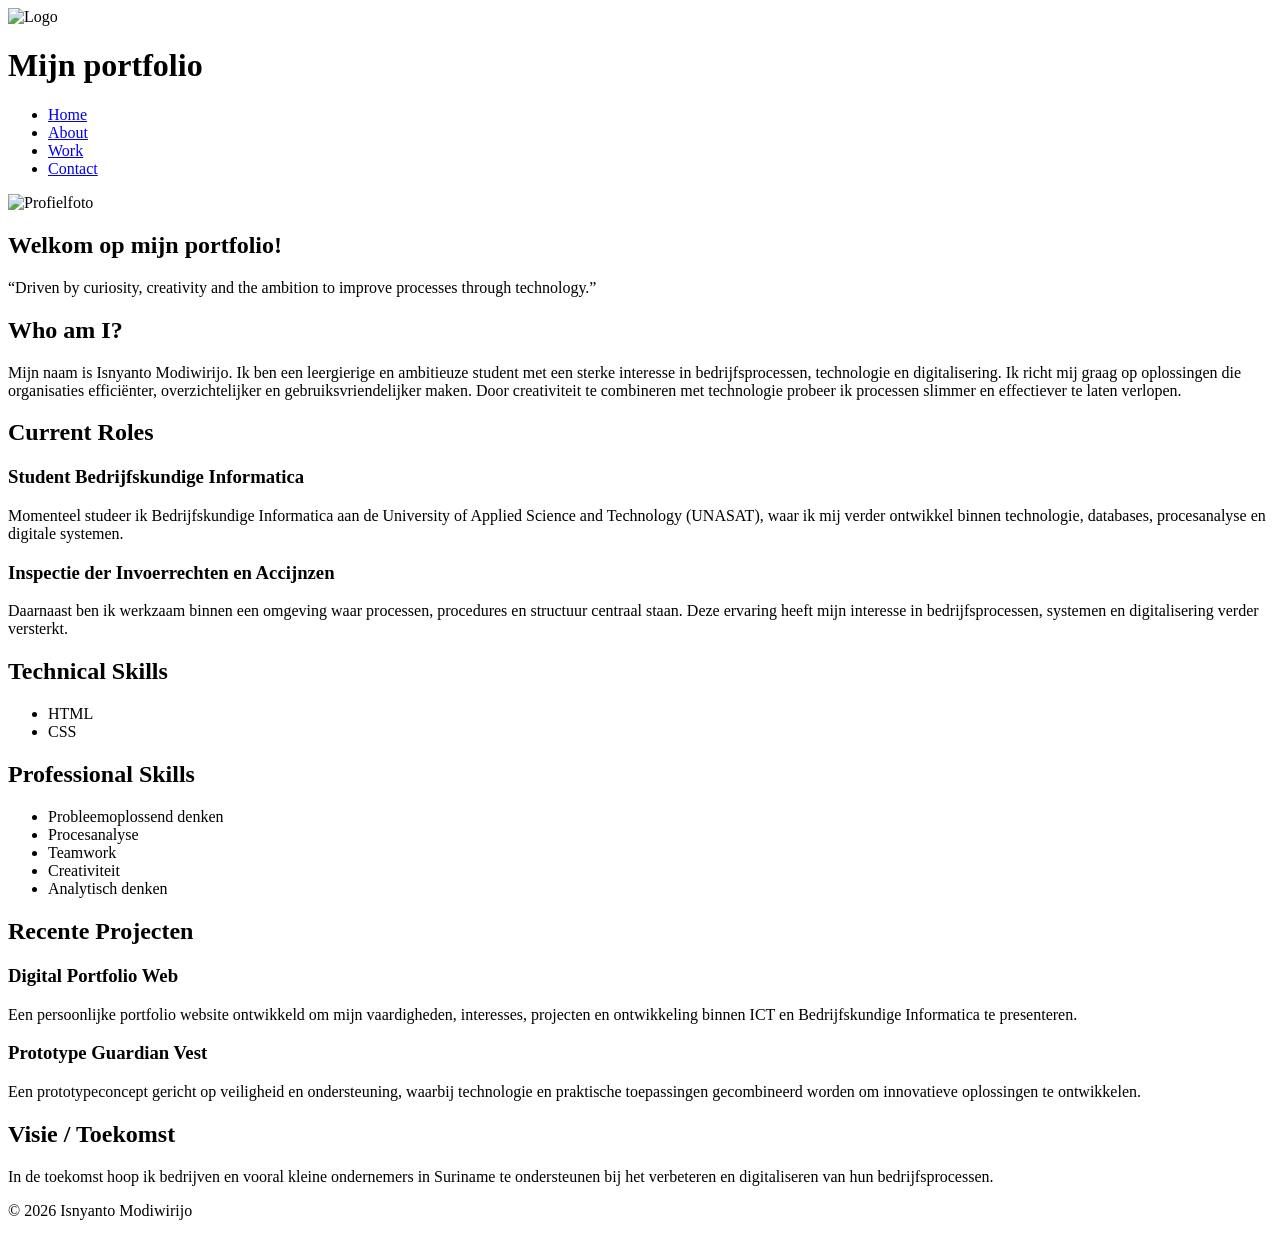
==== index.html @ 61905211 "Add files via upload" ====
<!DOCTYPE html>
<html lang="en">
<head>
  <meta charset="UTF-8">
  <meta name="viewport" content="width=device-width, initial-scale=1.0">
  <title>Mijn portfolio</title>
  <link rel="stylesheet" href="../css/main.css"> <!-- pad aanpassen indien nodig -->
</head>
<body>
  <!-- Header met logo en titel -->
  <header>
    <div class="logo-title">
         <img src="../image/logo.png" alt="Logo" class="logo" width="250" height="200"> <!-- pad aanpassen indien nodig -->
        <h1>Mijn portfolio</h1>
    </div>
  </header>

  <!-- Navigatiebalk -->
  <nav>
    <ul>
      <li><a href="index.html">Home</a></li>
      <li><a href="about.html">About</a></li>
      <li><a href="work.html">Work</a></li>
      <li><a href="contact.html">Contact</a></li>
    </ul>
  </nav>

  <!-- Introductie -->
  <section id="intro">
  <div class="intro-container">
    <img src="../image/portfolio pics/isjemodi.jpeg" alt="Profielfoto" class="profielfoto" width="300" height="450"> <!-- pad aanpassen indien nodig -->
    <div class="intro-text">
      <h2><strong>Welkom op mijn portfolio!</strong></h2>
    <p>“Driven by curiosity, creativity and the ambition to improve processes through technology.”</p>
    </div>
  </div>
  </section>

  <!-- Introductie sectie -->
  <section id="mij">
    <div class="text-box">
    <h2>Who am I?</h2>
    <p>
      Mijn naam is Isnyanto Modiwirijo. Ik ben een leergierige en ambitieuze student met een sterke interesse in bedrijfsprocessen, technologie en digitalisering. 
      Ik richt mij graag op oplossingen die organisaties efficiënter, overzichtelijker en gebruiksvriendelijker maken. 
      Door creativiteit te combineren met technologie probeer ik processen slimmer en effectiever te laten verlopen.
    </p>
    </div>
  </section>

  <!-- Current Roles sectie -->
  <section id="roles">
    <div class="text-box">
    <h2>Current Roles</h2>
    <div class="role">
      <h3>Student Bedrijfskundige Informatica</h3>
      <p>Momenteel studeer ik Bedrijfskundige Informatica aan de University of Applied Science and Technology (UNASAT), waar ik mij verder ontwikkel binnen technologie, databases, procesanalyse en digitale systemen.</p>
    </div>
    <div class="role">
      <h3>Inspectie der Invoerrechten en Accijnzen</h3>
      <p>Daarnaast ben ik werkzaam binnen een omgeving waar processen, procedures en structuur centraal staan. Deze ervaring heeft mijn interesse in bedrijfsprocessen, systemen en digitalisering verder versterkt.</p>
    </div>
  </div>
  </section>

  <!-- Technical Skills sectie -->
  <section id="skills">
    <div class="text-box">
    <h2>Technical Skills</h2>
    <ul>
      <li>HTML</li>
      <li>CSS</li>
    </ul>
  </div>
  </section>

  <!-- Professional Skills sectie -->
<section id="professional-skills">
  <div class="text-box">
  <h2>Professional Skills</h2>
  <ul>
    <li>Probleemoplossend denken</li>
    <li>Procesanalyse</li>
    <li>Teamwork</li>
    <li>Creativiteit</li>
    <li>Analytisch denken</li>
  </ul>
</div>
</section>

  <!-- Recent Projects sectie -->
  <section id="projects">
    <div class="text-box">
    <h2>Recente Projecten</h2>
    <div class="projects-container">
      <div class="project">
        <h3>Digital Portfolio Web</h3>
        <p>Een persoonlijke portfolio website ontwikkeld om mijn vaardigheden, interesses, projecten en ontwikkeling binnen ICT en Bedrijfskundige Informatica te presenteren.</p>
      </div>
      <div class="project">
        <h3>Prototype Guardian Vest</h3>
        <p>Een prototypeconcept gericht op veiligheid en ondersteuning, waarbij technologie en praktische toepassingen gecombineerd worden om innovatieve oplossingen te ontwikkelen.</p>
      </div>
    </div>
  </div>
  </section>
<!-- Visie / Toekomst sectie -->
<section id="vision">
  <div class="text-box">
  <h2>Visie / Toekomst</h2>
  <p>
    In de toekomst hoop ik bedrijven en vooral kleine ondernemers in Suriname te ondersteunen bij het verbeteren en digitaliseren van hun bedrijfsprocessen.
  </p>
  </div>
</section>

  <!-- Footer -->
  <footer>
    <p>&copy; 2026 Isnyanto Modiwirijo</p>
  </footer>
</body>
</html>
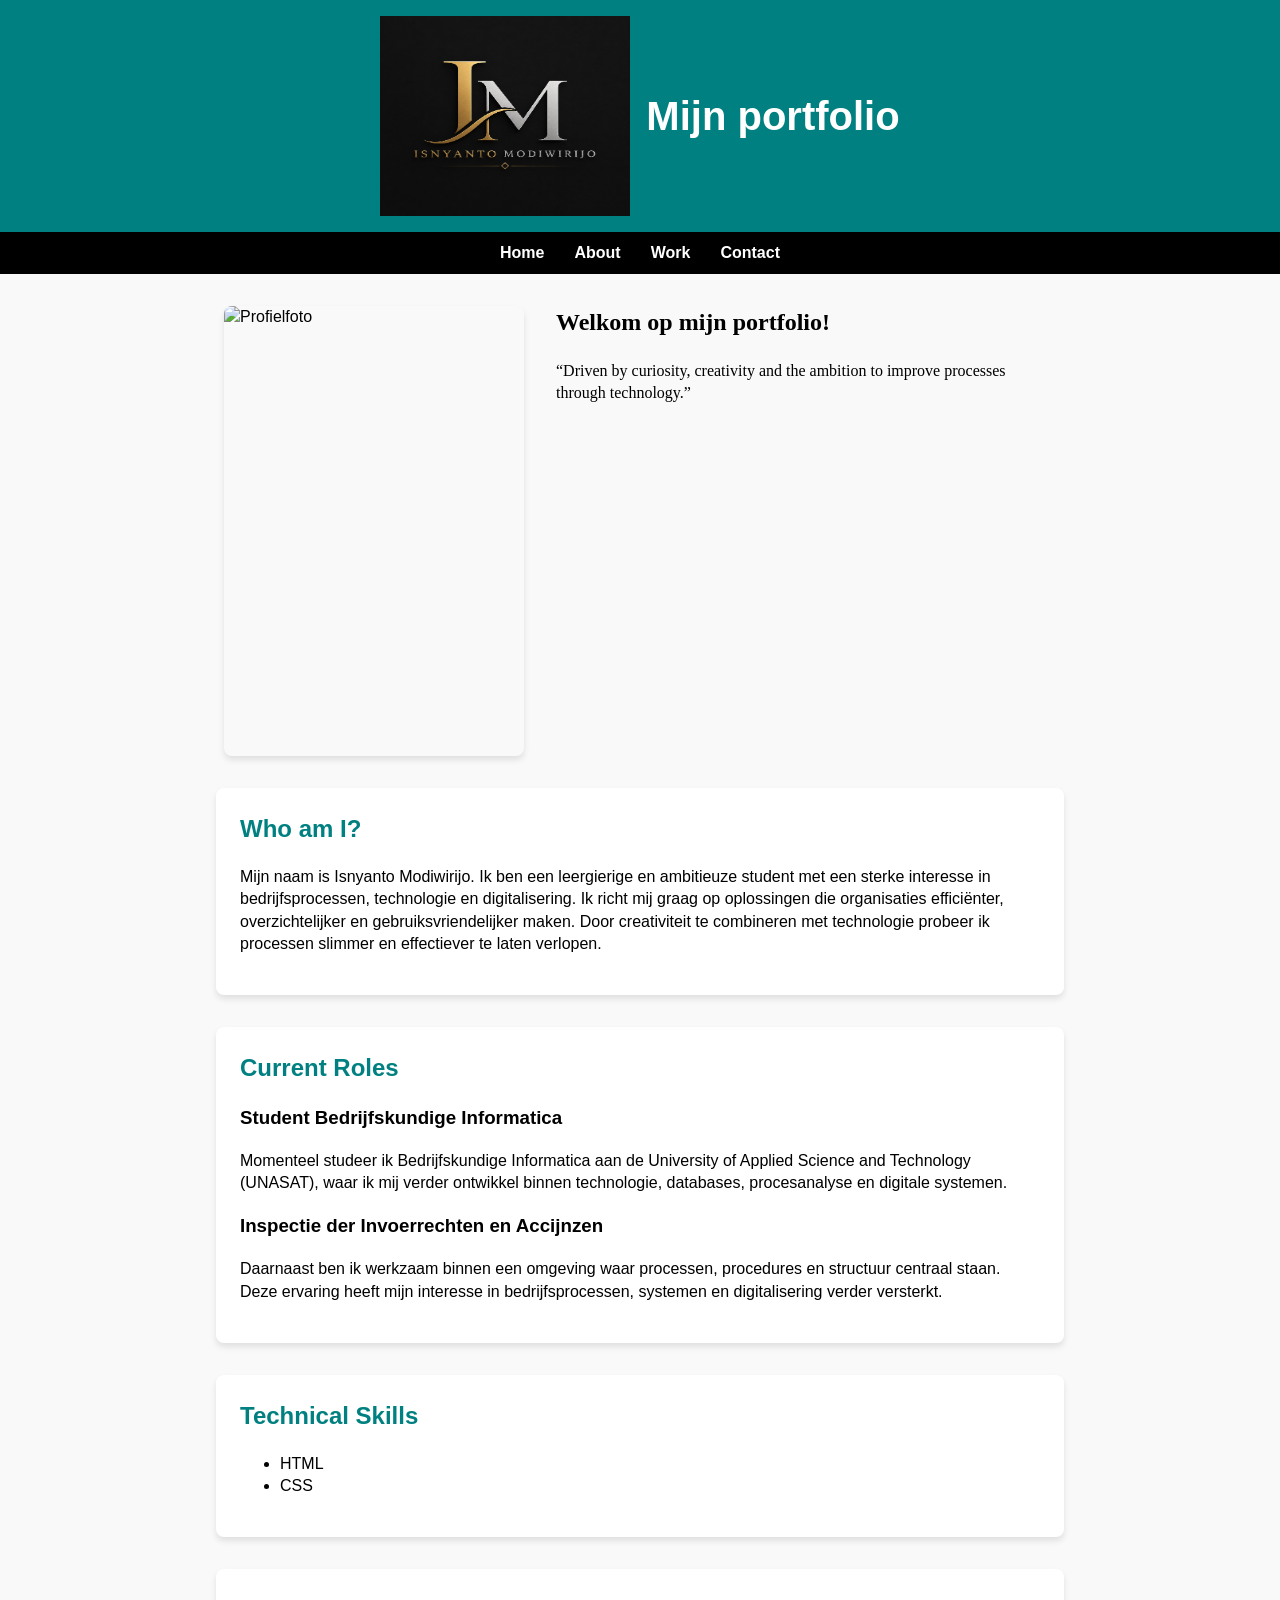
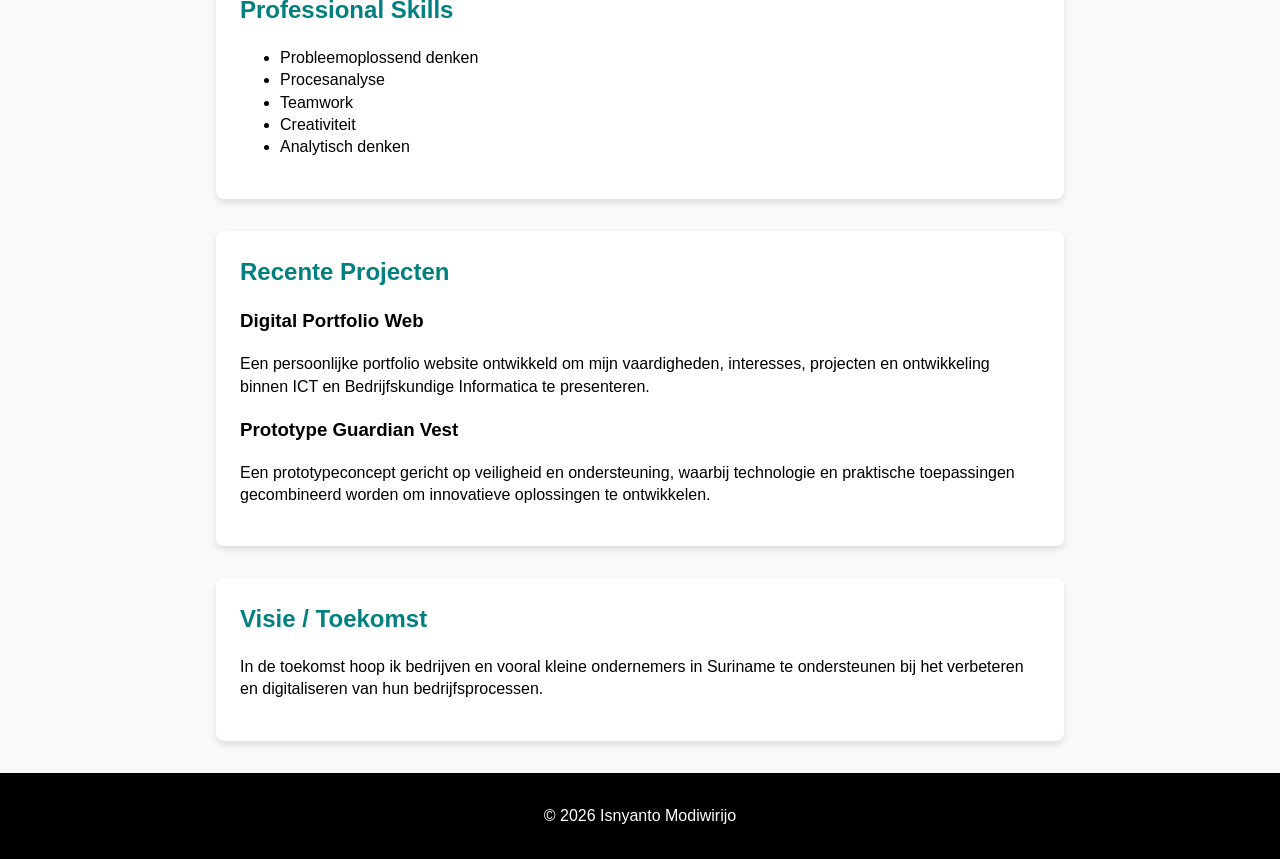
==== commit 8eace8d1: "Add files via upload" ====
--- a/index.html
+++ b/index.html
@@ -10,7 +10,7 @@
   <!-- Header met logo en titel -->
   <header>
     <div class="logo-title">
-         <img src="../image/logo.png" alt="Logo" class="logo" width="250" height="200"> <!-- pad aanpassen indien nodig -->
+         <img src="../img/logo.png" alt="Logo" class="logo" width="250" height="200"> <!-- pad aanpassen indien nodig -->
         <h1>Mijn portfolio</h1>
     </div>
   </header>
@@ -28,7 +28,7 @@
   <!-- Introductie -->
   <section id="intro">
   <div class="intro-container">
-    <img src="../image/portfolio pics/isjemodi.jpeg" alt="Profielfoto" class="profielfoto" width="300" height="450"> <!-- pad aanpassen indien nodig -->
+    <img src="../img/projects/project-1.jpeg" alt="Profielfoto" class="profielfoto" width="300" height="450"> <!-- pad aanpassen indien nodig -->
     <div class="intro-text">
       <h2><strong>Welkom op mijn portfolio!</strong></h2>
     <p>“Driven by curiosity, creativity and the ambition to improve processes through technology.”</p>
--- a/css/main.css
+++ b/css/main.css
@@ -0,0 +1,103 @@
+/* Algemene stijl */
+body {
+  font-family: Arial, sans-serif;
+  margin: 0;
+  background-color: #f9f9f9;
+  color: black;
+  line-height: 1.4;
+}
+
+/* Header */
+header {
+  background-color: teal;
+  color: white;
+  padding: 1rem;
+}
+
+.logo-title {
+  display: flex;
+  align-items: center;
+  justify-content: center;
+  gap: 1rem;
+}
+
+.logo-title h1 {
+  margin: 0;
+  font-size: 2.5rem;
+}
+
+/* Navigatiebalk */
+nav {
+  background: black;
+}
+
+nav ul {
+  list-style: none;           /* geen bullets */
+  margin: 0;
+  padding: 10px;
+  display: flex;              /* zet links naast elkaar */
+  justify-content: center;    /* centreren */
+}
+
+nav li {
+  margin: 0 15px;
+}
+
+nav a {
+  text-decoration: none;
+  color: white;
+  font-weight: bold;
+}
+
+nav a:hover {
+  color: yellow;
+}
+/* Introductie: alleen foto + tekst naast elkaar en gecentreerd */
+#intro {
+  padding: 2rem;
+}
+
+.intro-container {
+  display: flex;
+
+  justify-content: center; /* centreert foto + tekst */
+  gap: 2rem;
+  flex-wrap: wrap; /* op mobiel netjes onder elkaar */
+}
+
+.profielfoto {
+  border-radius: 8px;
+  box-shadow: 0 4px 6px rgba(0,0,0,0.1);
+}
+
+.intro-text {
+  max-width: 500px;
+  font-family: 'Georgia', serif;
+}
+
+.intro-text h2 {
+  margin-top: 0;
+  color: black;
+}
+
+.text-box h2 {
+  margin-top: 0;
+  color: teal;
+}
+/* Algemene stijl voor tekst-boxen */
+.text-box{
+  max-width: 800px;       /* breedte beperken zodat tekst niet te lang wordt */
+  margin: 0 auto 2rem;    /* centreren en ruimte onder elke box */
+  background-color: #ffffff;
+  padding: 1.5rem;
+  border-radius: 8px;
+  box-shadow: 0 4px 6px rgba(0,0,0,0.1);
+}
+
+/* Footer */
+footer {
+  text-align: center;
+  padding: 1rem;
+  background-color: black;
+  color: white;
+}
